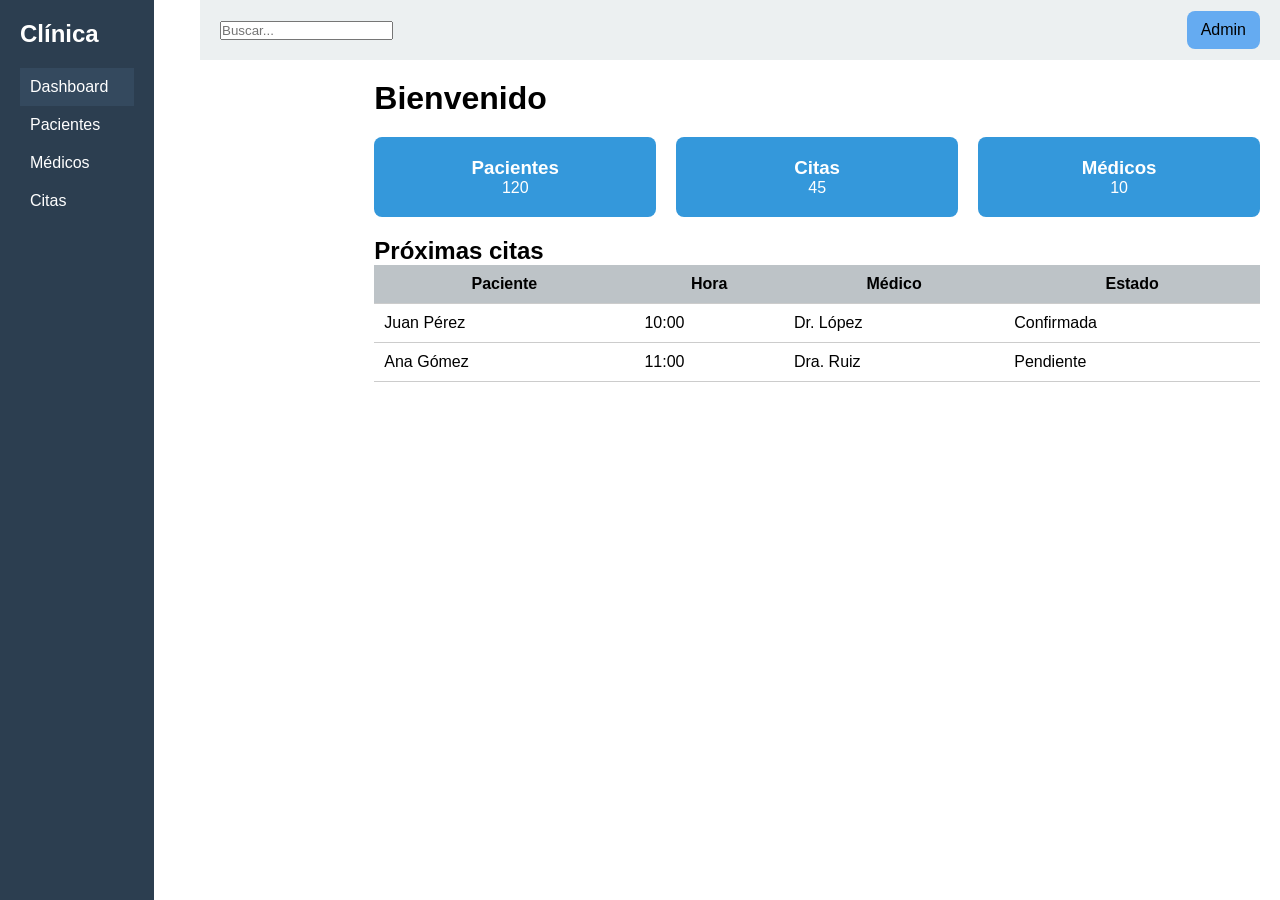
==== index.html @ e6a5b49c "creacion base de datos, avance html y css" ====
<!DOCTYPE html>
<html lang="en">
<head>
    <meta charset="UTF-8">
    <meta name="viewport" content="width=device-width, initial-scale=1.0">
    <title>Hospital San Vicente de Paúl</title>
    <link rel="shortcut icon" href="img/favicon.png" type="image/x-icon">
    <link rel="stylesheet" href="style.css">
</head>
<body>

<!-- SIDEBAR -->
<aside class="sidebar">
    <h2>Clínica</h2>
    <ul>
        <li class="active">Dashboard</li>
        <li>Pacientes</li>
        <li>Médicos</li>
        <li>Citas</li>
    </ul>
</aside>

<!-- HEADER -->
<header class="header">
    <input type="text" placeholder="Buscar...">
    <div class="user">Admin</div>
</header>

<!-- MAIN -->
<main class="main">

    <h1>Bienvenido</h1>

    <!-- CARDS -->
    <section class="cards">
        <div class="card">
            <h3>Pacientes</h3>
            <p>120</p>
        </div>
        <div class="card">
            <h3>Citas</h3>
            <p>45</p>
        </div>
        <div class="card">
            <h3>Médicos</h3>
            <p>10</p>
        </div>
    </section>

    <!-- TABLE -->
    <section class="table-section">
        <h2>Próximas citas</h2>
        <table>
            <thead>
                <tr>
                    <th>Paciente</th>
                    <th>Hora</th>
                    <th>Médico</th>
                    <th>Estado</th>
                </tr>
            </thead>
            <tbody>
                <tr>
                    <td>Juan Pérez</td>
                    <td>10:00</td>
                    <td>Dr. López</td>
                    <td>Confirmada</td>
                </tr>
                <tr>
                    <td>Ana Gómez</td>
                    <td>11:00</td>
                    <td>Dra. Ruiz</td>
                    <td>Pendiente</td>
                </tr>
            </tbody>
        </table>
    </section>

</main>

</body>
</html>
---- style.css ----
* {
    margin: 0;
    padding: 0;
    box-sizing: border-box;
    font-family: Arial, sans-serif;
}

body {
    display: flex;
    background-color:white;
}

/* SIDEBAR */
.sidebar {
    width: 200px;
    height: 100vh;
    background: #2c3e50;
    color: white;
    padding: 20px;
}

.sidebar h2 {
    margin-bottom: 20px;
}

.sidebar ul {
    list-style: none;
}

.sidebar li {
    padding: 10px;
    cursor: pointer;
}

.sidebar li:hover,
.sidebar .active {
    background: #34495e;
}

/* HEADER */
.header {
    position: fixed;
    left: 200px;
    top: 0;
    right: 0;
    height: 60px;
    background: #ecf0f1;
    display: flex;
    justify-content: space-between;
    align-items: center;
    padding: 0 20px;
}

/* MAIN */
.main {
    margin-left: 200px;
    margin-top: 60px;
    padding: 20px;
    width: 100%;
}

/* CARDS */
.cards {
    display: flex;
    gap: 20px;
    margin: 20px 0;
}

.card {
    background: #3498db;
    color: white;
    padding: 20px;
    border-radius: 8px;
    flex: 1;
    text-align: center;
}

/* TABLE */
table {
    width: 100%;
    border-collapse: collapse;
}

th, td {
    padding: 10px;
    border-bottom: 1px solid #ccc;
}

th {
    background: #bdc3c7;
}

.user{
    background-color: #65abf1;
    padding: 10px 14px;
    border-radius: 8px;
    cursor: pointer;
}
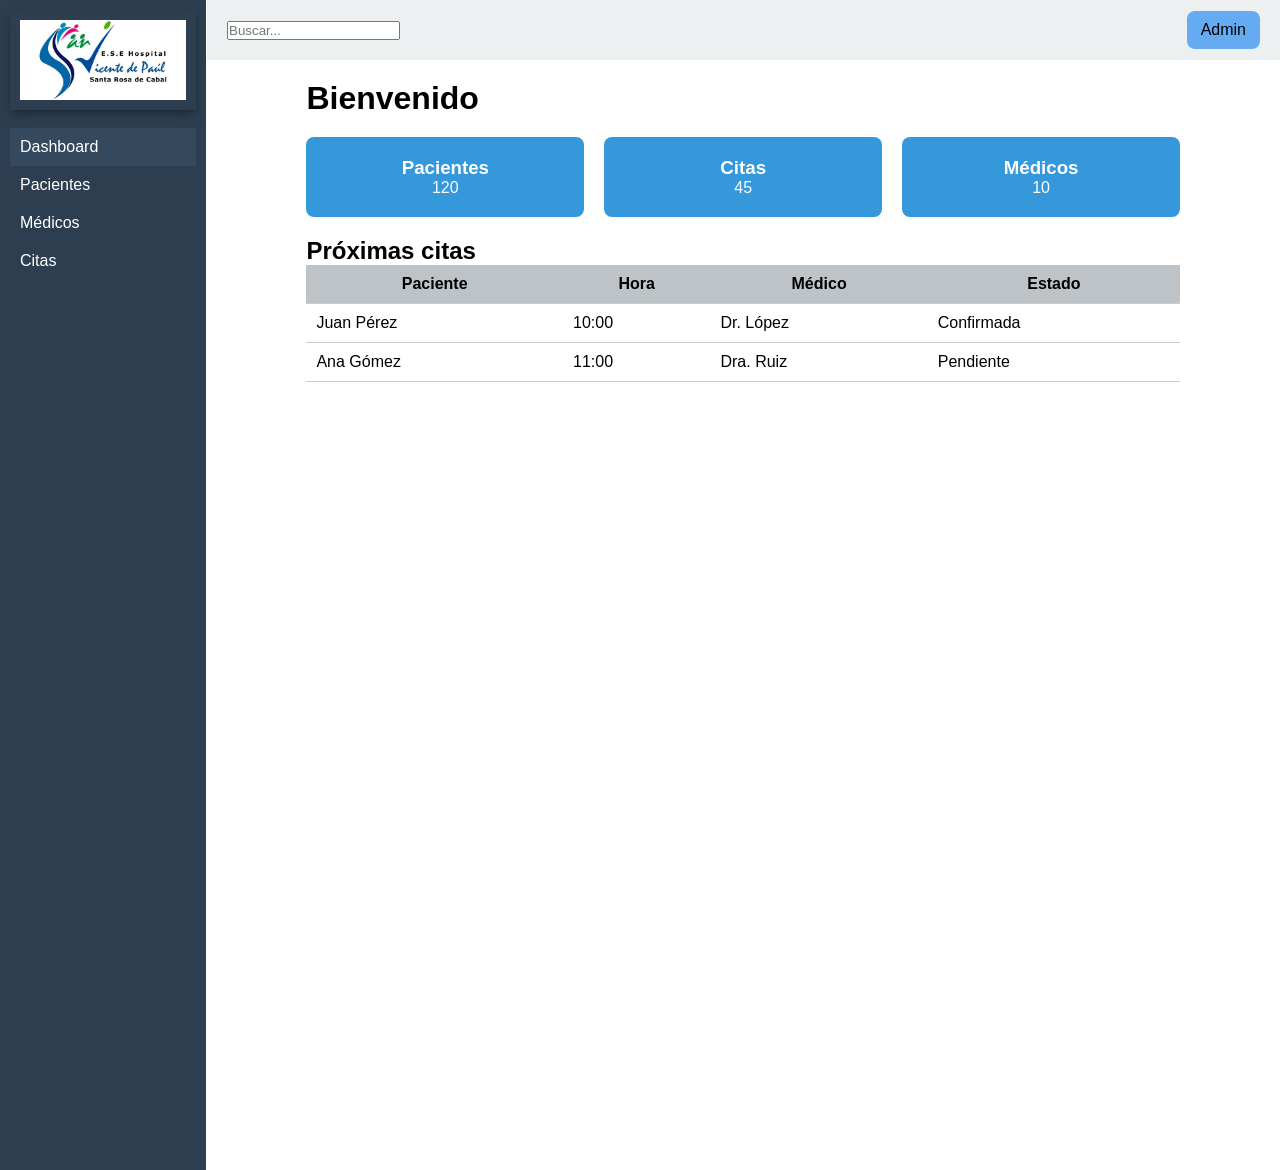
==== commit 70aa5be0: "avance html de medico, paciente e index, listar, guardar y js" ====
--- a/index.html
+++ b/index.html
@@ -1,5 +1,6 @@
 <!DOCTYPE html>
-<html lang="en">
+<html lang="es">
+
 <head>
     <meta charset="UTF-8">
     <meta name="viewport" content="width=device-width, initial-scale=1.0">
@@ -7,77 +8,80 @@
     <link rel="shortcut icon" href="img/favicon.png" type="image/x-icon">
     <link rel="stylesheet" href="style.css">
 </head>
+
 <body>
 
-<!-- SIDEBAR -->
-<aside class="sidebar">
-    <h2>Clínica</h2>
-    <ul>
-        <li class="active">Dashboard</li>
-        <li>Pacientes</li>
-        <li>Médicos</li>
-        <li>Citas</li>
-    </ul>
-</aside>
+    <!-- SIDEBAR -->
+    <aside class="sidebar">
 
-<!-- HEADER -->
-<header class="header">
-    <input type="text" placeholder="Buscar...">
-    <div class="user">Admin</div>
-</header>
+        <img src="img/logoHospital.webp" alt="Logo Hospital" class="logo">
+        <ul>
+            <li class="active">Dashboard</li>
+            <li><a href="paciente.html">Pacientes</a></li>
+            <li><a href="medicos.html">Médicos</a></li>
+            <li>Citas</li>
+        </ul>
+        </img>
+    </aside>
 
-<!-- MAIN -->
-<main class="main">
+    <!-- HEADER -->
+    <header class="header">
+        <input type="text" placeholder="Buscar...">
+        <div class="user">Admin</div>
+    </header>
 
-    <h1>Bienvenido</h1>
+    <!-- MAIN -->
+    <main class="main">
 
-    <!-- CARDS -->
-    <section class="cards">
-        <div class="card">
-            <h3>Pacientes</h3>
-            <p>120</p>
-        </div>
-        <div class="card">
-            <h3>Citas</h3>
-            <p>45</p>
-        </div>
-        <div class="card">
-            <h3>Médicos</h3>
-            <p>10</p>
-        </div>
-    </section>
+        <h1>Bienvenido</h1>
 
-    <!-- TABLE -->
-    <section class="table-section">
-        <h2>Próximas citas</h2>
-        <table>
-            <thead>
-                <tr>
-                    <th>Paciente</th>
-                    <th>Hora</th>
-                    <th>Médico</th>
-                    <th>Estado</th>
-                </tr>
-            </thead>
-            <tbody>
-                <tr>
-                    <td>Juan Pérez</td>
-                    <td>10:00</td>
-                    <td>Dr. López</td>
-                    <td>Confirmada</td>
-                </tr>
-                <tr>
-                    <td>Ana Gómez</td>
-                    <td>11:00</td>
-                    <td>Dra. Ruiz</td>
-                    <td>Pendiente</td>
-                </tr>
-            </tbody>
-        </table>
-    </section>
+        <!-- CARDS -->
+        <section class="cards">
+            <div class="card">
+                <h3>Pacientes</h3>
+                <p>120</p>
+            </div>
+            <div class="card">
+                <h3>Citas</h3>
+                <p>45</p>
+            </div>
+            <div class="card">
+                <h3>Médicos</h3>
+                <p>10</p>
+            </div>
+        </section>
 
-</main>
+        <!-- TABLE -->
+        <section class="table-section">
+            <h2>Próximas citas</h2>
+            <table>
+                <thead>
+                    <tr>
+                        <th>Paciente</th>
+                        <th>Hora</th>
+                        <th>Médico</th>
+                        <th>Estado</th>
+                    </tr>
+                </thead>
+                <tbody>
+                    <tr>
+                        <td>Juan Pérez</td>
+                        <td>10:00</td>
+                        <td>Dr. López</td>
+                        <td>Confirmada</td>
+                    </tr>
+                    <tr>
+                        <td>Ana Gómez</td>
+                        <td>11:00</td>
+                        <td>Dra. Ruiz</td>
+                        <td>Pendiente</td>
+                    </tr>
+                </tbody>
+            </table>
+        </section>
+
+    </main>
 
 </body>
-</html>
 
+</html>
--- a/style.css
+++ b/style.css
@@ -10,13 +10,21 @@
     background-color:white;
 }
 
+
+.logo{
+    padding: 10px;
+    height: 100px;
+    box-shadow: rgba(3, 3, 15, 0.25) 0px 6px 12px -2px, rgba(0, 0, 0, 0.3) 0px 3px 7px -3px;
+    margin-bottom: 14px;
+   
+}
 /* SIDEBAR */
 .sidebar {
-    width: 200px;
-    height: 100vh;
+    width: 220px;
+    height: 130vh;
     background: #2c3e50;
     color: white;
-    padding: 20px;
+    padding: 10px;
 }
 
 .sidebar h2 {
@@ -40,7 +48,7 @@
 /* HEADER */
 .header {
     position: fixed;
-    left: 200px;
+    left: 207px;
     top: 0;
     right: 0;
     height: 60px;
@@ -53,7 +61,7 @@
 
 /* MAIN */
 .main {
-    margin-left: 200px;
+    margin: 80px;
     margin-top: 60px;
     padding: 20px;
     width: 100%;
@@ -95,4 +103,52 @@
     padding: 10px 14px;
     border-radius: 8px;
     cursor: pointer;
-}+}
+
+/*pacientes */
+.form-section {
+    margin-top: 20px;
+    background: #ecf0f1;
+    padding: 20px;
+    border-radius: 10px;
+}
+
+.form-section form {
+    display: grid;
+    grid-template-columns: repeat(2, 1fr);
+    gap: 15px;
+}
+
+.form-section input,
+.form-section select {
+    padding: 10px;
+    border-radius: 5px;
+    border: 1px solid #ccc;
+}
+
+/* BOTONES */
+.botones {
+    grid-column: span 2;
+    display: flex;
+    gap: 10px;
+}
+
+.botones button {
+    padding: 10px;
+    border: none;
+    border-radius: 5px;
+    background: #3498db;
+    color: white;
+    cursor: pointer;
+}
+
+.botones button:hover {
+    background: #2980b9;
+}
+
+.sidebar a{
+        text-decoration: none;
+        color: white;
+}
+
+/*medicos */
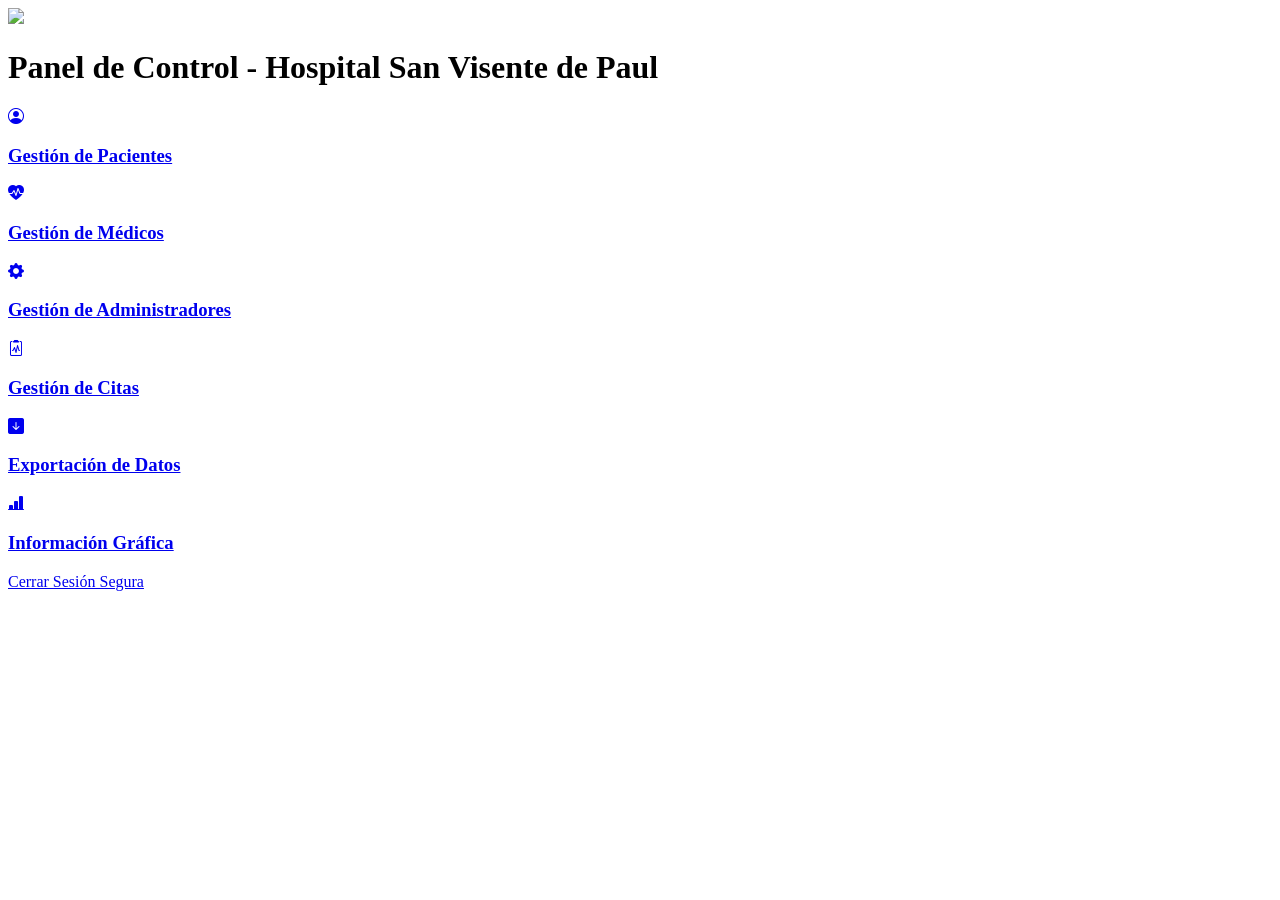
==== commit 1e3de33b: "modificacion de index" ====
--- a/index.html
+++ b/index.html
@@ -1,87 +1,60 @@
+<?php
+session_start();
+if (!isset($_SESSION['admin_id'])) {
+    header("Location: login.html");
+    exit();
+}
+?>
 <!DOCTYPE html>
 <html lang="es">
-
 <head>
     <meta charset="UTF-8">
     <meta name="viewport" content="width=device-width, initial-scale=1.0">
-    <title>Hospital San Vicente de Paúl</title>
+    <link rel="stylesheet" href="https://cdn.jsdelivr.net/npm/bootstrap-icons@1.11.3/font/bootstrap-icons.min.css">
     <link rel="shortcut icon" href="img/favicon.png" type="image/x-icon">
-    <link rel="stylesheet" href="style.css">
+    <link rel="stylesheet" type="text/css" href="index.css">
+    <title>Panel de Control - Hospital San Visente de Paul</title>
 </head>
-
 <body>
 
-    <!-- SIDEBAR -->
-    <aside class="sidebar">
+<header>
+    <div><img src="favicon.png"></div>
+    <h1>Panel de Control - Hospital San Visente de Paul</h1>
+</header>
 
-        <img src="img/logoHospital.webp" alt="Logo Hospital" class="logo">
-        <ul>
-            <li class="active">Dashboard</li>
-            <li><a href="paciente.html">Pacientes</a></li>
-            <li><a href="medicos.html">Médicos</a></li>
-            <li>Citas</li>
-        </ul>
-        </img>
-    </aside>
+<div class="container">
+    <a href="gestion_pacientes.php" class="card">
+        <div class="bi bi-person-circle icon"></div>
+        <h3>Gestión de Pacientes</h3>
+    </a>
 
-    <!-- HEADER -->
-    <header class="header">
-        <input type="text" placeholder="Buscar...">
-        <div class="user">Admin</div>
-    </header>
+    <a href="gestion_medicos.php" class="card">
+        <div class="icon bi bi-heart-pulse-fill"></div>
+        <h3>Gestión de Médicos</h3>
+    </a>
 
-    <!-- MAIN -->
-    <main class="main">
+    <a href="gestion_administradores.php" class="card">
+        <div class="icon bi bi-gear-fill"></div>
+        <h3>Gestión de Administradores</h3>
+    </a>
 
-        <h1>Bienvenido</h1>
+    <a href="gestion_citas.php" class="card">
+        <div class="icon bi bi-clipboard2-pulse"></div>
+        <h3>Gestión de Citas</h3>
+    </a>
 
-        <!-- CARDS -->
-        <section class="cards">
-            <div class="card">
-                <h3>Pacientes</h3>
-                <p>120</p>
-            </div>
-            <div class="card">
-                <h3>Citas</h3>
-                <p>45</p>
-            </div>
-            <div class="card">
-                <h3>Médicos</h3>
-                <p>10</p>
-            </div>
-        </section>
+    <a href="exportar_datos.php" class="card">
+        <div class="icon bi bi-arrow-down-square-fill"></div>
+        <h3>Exportación de Datos</h3>
+    </a>
 
-        <!-- TABLE -->
-        <section class="table-section">
-            <h2>Próximas citas</h2>
-            <table>
-                <thead>
-                    <tr>
-                        <th>Paciente</th>
-                        <th>Hora</th>
-                        <th>Médico</th>
-                        <th>Estado</th>
-                    </tr>
-                </thead>
-                <tbody>
-                    <tr>
-                        <td>Juan Pérez</td>
-                        <td>10:00</td>
-                        <td>Dr. López</td>
-                        <td>Confirmada</td>
-                    </tr>
-                    <tr>
-                        <td>Ana Gómez</td>
-                        <td>11:00</td>
-                        <td>Dra. Ruiz</td>
-                        <td>Pendiente</td>
-                    </tr>
-                </tbody>
-            </table>
-        </section>
+    <a href="graficos.php" class="card">
+        <div class="icon bi bi-bar-chart-line-fill"></div>
+        <h3>Información Gráfica</h3>
+    </a>
+</div>
 
-    </main>
+<a href="logout.php" class="boton-cerrasSesion">Cerrar Sesión Segura</a>
 
 </body>
-
 </html>
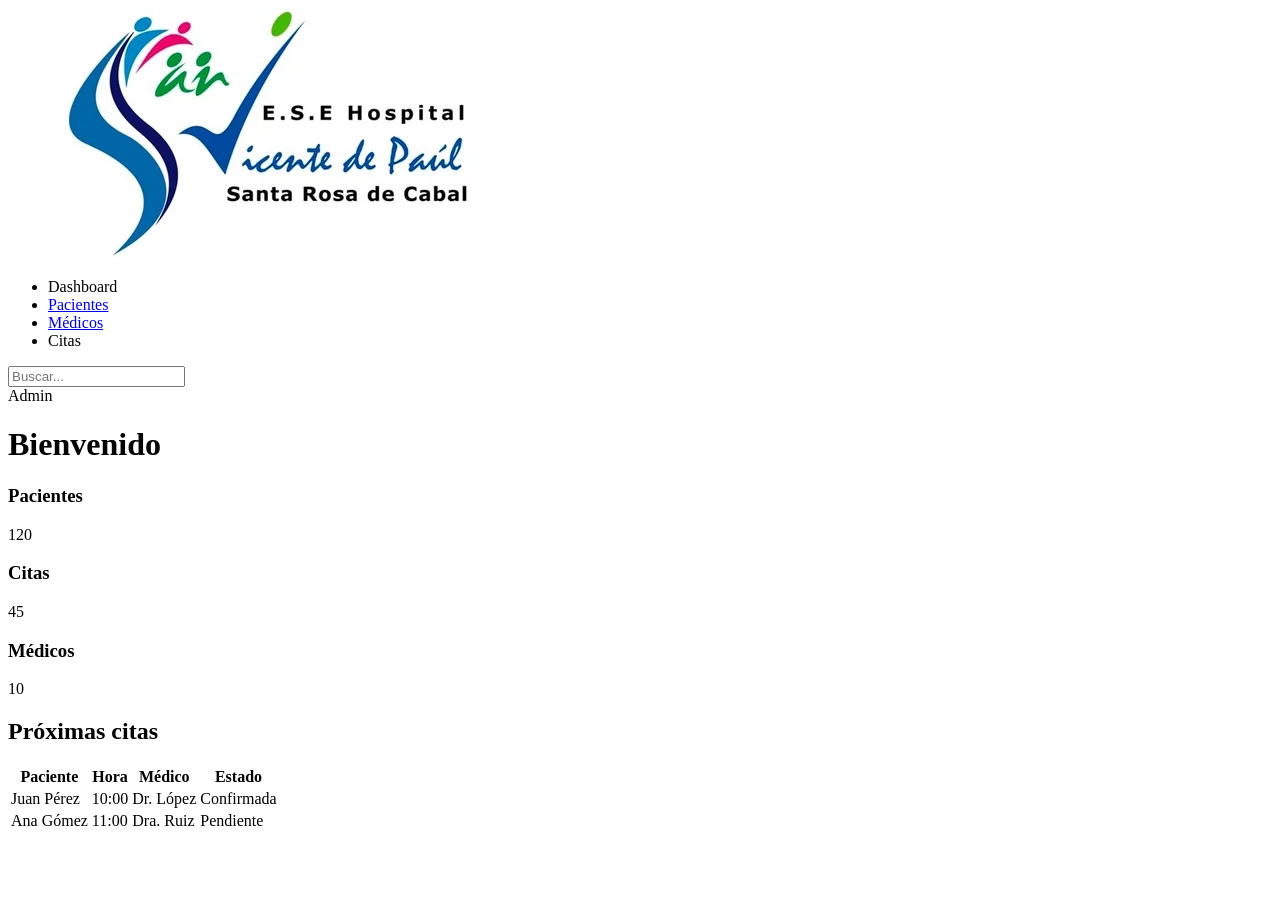
==== commit 5542ba53: "reorganizacion de los archivos de pacientes" ====
--- a/index.html
+++ b/index.html
@@ -1,60 +1,87 @@
-<?php
-session_start();
-if (!isset($_SESSION['admin_id'])) {
-    header("Location: login.html");
-    exit();
-}
-?>
 <!DOCTYPE html>
 <html lang="es">
+
 <head>
     <meta charset="UTF-8">
     <meta name="viewport" content="width=device-width, initial-scale=1.0">
-    <link rel="stylesheet" href="https://cdn.jsdelivr.net/npm/bootstrap-icons@1.11.3/font/bootstrap-icons.min.css">
+    <title>Hospital San Vicente de Paúl</title>
     <link rel="shortcut icon" href="img/favicon.png" type="image/x-icon">
-    <link rel="stylesheet" type="text/css" href="index.css">
-    <title>Panel de Control - Hospital San Visente de Paul</title>
+    <link rel="stylesheet" href="style.css">
 </head>
+
 <body>
 
-<header>
-    <div><img src="favicon.png"></div>
-    <h1>Panel de Control - Hospital San Visente de Paul</h1>
-</header>
+    <!-- SIDEBAR -->
+    <aside class="sidebar">
 
-<div class="container">
-    <a href="gestion_pacientes.php" class="card">
-        <div class="bi bi-person-circle icon"></div>
-        <h3>Gestión de Pacientes</h3>
-    </a>
+        <img src="img/logoHospital.webp" alt="Logo Hospital" class="logo">
+        <ul>
+            <li class="active">Dashboard</li>
+            <li><a href="/pacientes/paciente.html">Pacientes</a></li>
+            <li><a href="medicos.html">Médicos</a></li>
+            <li>Citas</li>
+        </ul>
+        </img>
+    </aside>
 
-    <a href="gestion_medicos.php" class="card">
-        <div class="icon bi bi-heart-pulse-fill"></div>
-        <h3>Gestión de Médicos</h3>
-    </a>
+    <!-- HEADER -->
+    <header class="header">
+        <input type="text" placeholder="Buscar...">
+        <div class="user">Admin</div>
+    </header>
 
-    <a href="gestion_administradores.php" class="card">
-        <div class="icon bi bi-gear-fill"></div>
-        <h3>Gestión de Administradores</h3>
-    </a>
+    <!-- MAIN -->
+    <main class="main">
 
-    <a href="gestion_citas.php" class="card">
-        <div class="icon bi bi-clipboard2-pulse"></div>
-        <h3>Gestión de Citas</h3>
-    </a>
+        <h1>Bienvenido</h1>
 
-    <a href="exportar_datos.php" class="card">
-        <div class="icon bi bi-arrow-down-square-fill"></div>
-        <h3>Exportación de Datos</h3>
-    </a>
+        <!-- CARDS -->
+        <section class="cards">
+            <div class="card">
+                <h3>Pacientes</h3>
+                <p>120</p>
+            </div>
+            <div class="card">
+                <h3>Citas</h3>
+                <p>45</p>
+            </div>
+            <div class="card">
+                <h3>Médicos</h3>
+                <p>10</p>
+            </div>
+        </section>
 
-    <a href="graficos.php" class="card">
-        <div class="icon bi bi-bar-chart-line-fill"></div>
-        <h3>Información Gráfica</h3>
-    </a>
-</div>
+        <!-- TABLE -->
+        <section class="table-section">
+            <h2>Próximas citas</h2>
+            <table>
+                <thead>
+                    <tr>
+                        <th>Paciente</th>
+                        <th>Hora</th>
+                        <th>Médico</th>
+                        <th>Estado</th>
+                    </tr>
+                </thead>
+                <tbody>
+                    <tr>
+                        <td>Juan Pérez</td>
+                        <td>10:00</td>
+                        <td>Dr. López</td>
+                        <td>Confirmada</td>
+                    </tr>
+                    <tr>
+                        <td>Ana Gómez</td>
+                        <td>11:00</td>
+                        <td>Dra. Ruiz</td>
+                        <td>Pendiente</td>
+                    </tr>
+                </tbody>
+            </table>
+        </section>
 
-<a href="logout.php" class="boton-cerrasSesion">Cerrar Sesión Segura</a>
+    </main>
 
 </body>
+
 </html>
